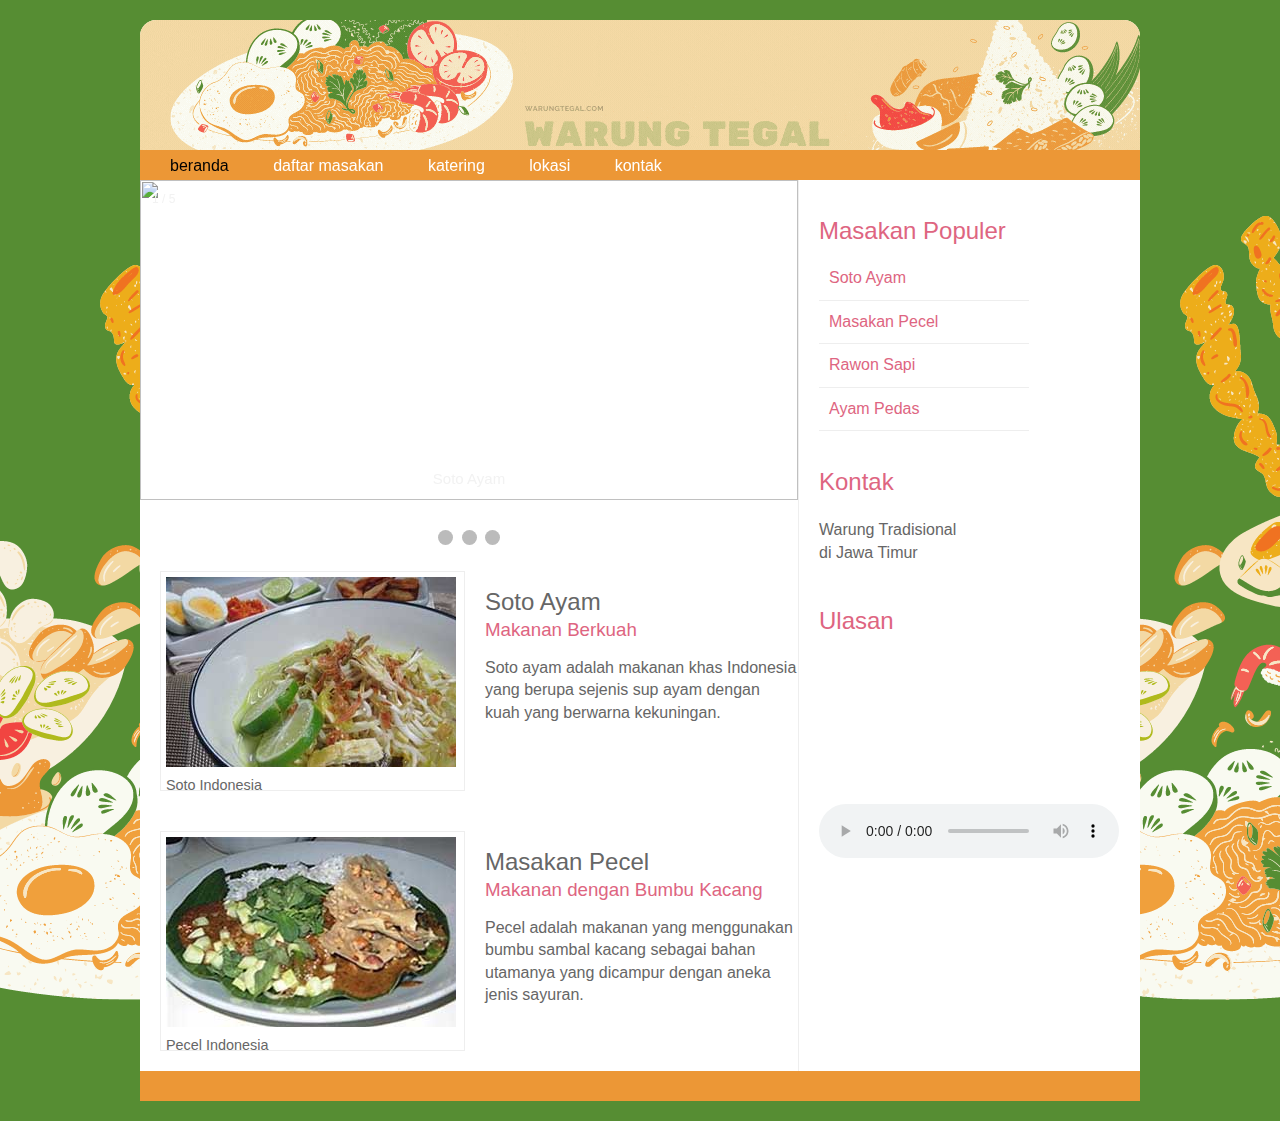
==== index.html @ 9aaefb10 "init tugas ke-3 pweb" ====
<!DOCTYPE html>
<html>

<head>
	<title>Web Warung Tegal</title>
	<link rel="stylesheet" href="style.css">

	<!--[if lt IE 9]>
		<script src="http://html5shiv.googlecode.com/svn/trunk/html5.js"></script>
		<![endif]-->
</head>

<body>
	<div class="wrapper">
		<header>
			<h1>Warung Tegal</h1>
			<nav>
				<ul>
					<li><a href="index.html" class="current">beranda</a></li>
					<li><a href="daftar.html">daftar masakan</a></li>
					<li><a href="katering.html">katering</a></li>
					<li><a href="tentang.html">lokasi</a></li>
					<li><a href="kontak.html">kontak</a></li>
				</ul>
			</nav>
		</header>
		<section class="courses">
			<div class="slideshow-container">

				<!-- Full-width images with number and caption text -->
				<div class="mySlides fade">
					<div class="numbertext">1 / 5</div>
					<img width="658" height="320"
						src="https://www.masakapahariini.com/wp-content/uploads/2019/11/shutterstock_1469046305.jpg"
						style="width:100%">
					<div class="text">Soto Ayam</div>
				</div>

				<div class="mySlides fade">
					<div class="numbertext">2 / 5</div>
					<img src="https://asset.kompas.com/crops/etxkCgz_0N5ZbdP6YGJScpobPVk=/60x23:959x622/750x500/data/photo/2020/11/05/5fa3f16d9c1cf.jpg"
						width="658" height="320" style="width:100%">
					<div class="text">Masakan Pecel</div>
				</div>

				<div class="mySlides fade">
					<div class="numbertext">3 / 5</div>
					<img src="				https://selerasa.com/wp-content/uploads/2018/11/resep-rawon-daging-asli-1200x720.jpg"
						width="658" height="320" style="width:100%">
					<div class="text">Rawon Sapi</div>
				</div>

				<div class="mySlides fade">
					<div class="numbertext">4 / 5</div>
					<img src="http://kbu-cdn.com/dk/wp-content/uploads/ayam-masak-pedas.jpg" width="658" height="320"
						style="width:100%">
					<div class="text">Ayam Pedas</div>
				</div>


				<div class="mySlides fade">
					<div class="numbertext">5 / 5</div>
					<!-- <img src="img3.jpg" style="width:100%"> -->
					<iframe width="658" height="320" src="https://www.youtube.com/embed/mFZhxwlce-E"
						title="YouTube video player" frameborder="0"
						allow="accelerometer; autoplay; clipboard-write; encrypted-media; gyroscope; picture-in-picture"
						allowfullscreen></iframe>
					<div class="text">Coba Ini!</div>
				</div>

				<!-- Next and previous buttons -->
				<a class="prev" onclick="plusSlides(-1)">&#10094;</a>
				<a class="next" onclick="plusSlides(1)">&#10095;</a>
			</div>
			<br>

			<!-- The dots/circles -->
			<div style="text-align:center">
				<span class="dot" onclick="currentSlide(1)"></span>
				<span class="dot" onclick="currentSlide(2)"></span>
				<span class="dot" onclick="currentSlide(3)"></span>
			</div>
			<article>
				<figure>
					<img src="images/soto.jpg" alt="soto" />
					<figcaption>Soto Indonesia</figcaption>
				</figure>
				<hgroup>
					<h2>Soto Ayam</h2>
					<h3>Makanan Berkuah</h3>
				</hgroup>
				<p>Soto ayam adalah makanan khas Indonesia yang berupa sejenis sup ayam dengan kuah yang berwarna
					kekuningan.</p>
			</article>
			<article>
				<figure>
					<img src="images/pecel.jpg" alt="pecel" />
					<figcaption>Pecel Indonesia</figcaption>
				</figure>
				<hgroup>
					<h2>Masakan Pecel</h2>
					<h3>Makanan dengan Bumbu Kacang</h3>
				</hgroup>
				<p>Pecel adalah makanan yang menggunakan bumbu sambal kacang sebagai bahan utamanya yang dicampur dengan
					aneka jenis sayuran.</p>
			</article>
		</section>

		<!-- <aside>

				
			</aside> -->
		<aside>
			<section class="popular-recipes">
				<h2>Masakan Populer</h2>
				<a href="http://localhost">Soto Ayam</a>
				<a href="http://localhost">Masakan Pecel</a>
				<a href="https://www.masakapahariini.com/resep/resep-rawon-daging/">Rawon Sapi</a>
				<a href="https://cookpad.com/id/resep/6334428-ayam-pedas-khas-banyuwangi">Ayam Pedas</a>
			</section>
			<section class="contact-details">
				<h2>Kontak</h2>
				<p>Warung Tradisional<br />
					di Jawa Timur
			</section>
			<section>
				<h2>Ulasan</h2>
				<iframe src="https://www.youtube.com/embed/GymsenHh66E"
					title="YouTube video player" frameborder="0"
					allow="accelerometer; autoplay; clipboard-write; encrypted-media; gyroscope; picture-in-picture"
					allowfullscreen></iframe>
			</section>
			<section>
				<audio controls autoplay>
					<source src="sfx.mp3" type="audio/mpeg">
					Your browser does not support the audio element.
				</audio>
			</section>
		</aside>
		<footer>

		</footer>
	</div><!-- .wrapper -->
	<script>
		var slideIndex = 1;
		showSlides(slideIndex);

		// Next/previous controls
		function plusSlides(n) {
			showSlides(slideIndex += n);
		}

		// Thumbnail image controls
		function currentSlide(n) {
			showSlides(slideIndex = n);
		}

		function showSlides(n) {
			var i;
			var slides = document.getElementsByClassName("mySlides");
			if (n > slides.length) { slideIndex = 1 }
			if (n < 1) { slideIndex = slides.length }
			for (i = 0; i < slides.length; i++) {
				slides[i].style.display = "none";
			}
			slides[slideIndex - 1].style.display = "block";
		}
	</script>
</body>

</html>
---- style.css ----
header,
section,
aside,
nav,
article,
figure,
figcaption {
    display: block;
}

body {
    color: #666666;
    background-color: #f9f8f6;
    background-image: url("images/background.png");
    background-position: top;
    font-family: "Goudy Bookletter 1911", sans-serif;
    line-height: 1.4em;
    margin: 0px;

}

header {
    border-radius: 1rem;
}

.wrapper {
    width: 1000px;
    margin: 20px auto 20px auto;
    /* border: 2px solid  */
    background-color: #ffffff;
    border-radius: 1rem;
}

header {
    height: 160px;
    background-image: url(images/header.gif.gif);
}

h1 {
    text-indent: -9999px;
    width: 940px;
    height: 130px;
    margin: 0px;
}

nav,
footer {
    clear: both;
    color: #ffffff;
    background-color: #ec9736;
    height: 30px;
}

nav ul {
    margin: 0px;
    padding: 5px 0px 5px 30px;
}

nav li {
    display: inline;
    margin-right: 40px;
}

nav li a {
    color: #ffffff;
}

nav li a:hover,
nav li a.current {
    color: #000000;
}

section.courses {
    float: left;
    width: 659px;
    border-right: 1px solid #eeeeee;
}

section.courses-daftar{
    float: left;
    width: 659px;
    /* border-right: 1px solid #eeeeee; */
}

article {
    clear: both;
    overflow: auto;
    width: 100%;
}

hgroup {
    margin-top: 40px;
}

figure {
    float: left;
    width: 305px;
    height: 220px;
    padding: 5px;
    margin: 20px;
    border: 1px solid #eeeeee;
}

figcaption {
    font-size: 90%;
    text-align: left;
}

aside {
    width: 230px;
    float: left;
    padding: 0px 0px 0px 20px;
}

aside section a {
    display: block;
    padding: 10px;
    border-bottom: 1px solid #eeeeee;
}

aside section a:hover {
    color: #985d6a;
    background-color: #efefef;
}

a {
    color: #de6581;
    text-decoration: none;
}

h1,
h2,
h3 {
    font-weight: normal;
}

h2 {
    margin: 10px 0px 5px 0px;
    padding: 0px;
}

h3 {
    margin: 0px 0px 10px 0px;
    color: #de6581;
}

aside h2 {
    padding: 30px 0px 10px 0px;
    color: #de6581;
}

footer {
    font-size: 80%;
    padding: 7px 0px 0px 20px;
}

* {
    box-sizing: border-box
}

/* Slideshow container */
.slideshow-container {
    max-width: 1000px;
    position: relative;
    margin: auto;
}

/* Hide the images by default */
.mySlides {
    display: none;
}

/* Next & previous buttons */
.prev,
.next {
    cursor: pointer;
    position: absolute;
    top: 50%;
    width: auto;
    margin-top: -22px;
    padding: 16px;
    color: white;
    font-weight: bold;
    font-size: 18px;
    transition: 0.6s ease;
    border-radius: 0 3px 3px 0;
    user-select: none;
}

/* Position the "next button" to the right */
.next {
    right: 0;
    border-radius: 3px 0 0 3px;
}

/* On hover, add a black background color with a little bit see-through */
.prev:hover,
.next:hover {
    background-color: rgba(0, 0, 0, 0.8);
}

/* Caption text */
.text {
    color: #f2f2f2;
    font-size: 15px;
    padding: 8px 12px;
    position: absolute;
    bottom: 8px;
    width: 100%;
    text-align: center;
}

/* Number text (1/3 etc) */
.numbertext {
    color: #f2f2f2;
    font-size: 12px;
    padding: 8px 12px;
    position: absolute;
    top: 0;
}

/* The dots/bullets/indicators */
.dot {
    cursor: pointer;
    height: 15px;
    width: 15px;
    margin: 0 2px;
    background-color: #bbb;
    border-radius: 50%;
    display: inline-block;
    transition: background-color 0.6s ease;
}

.active,
.dot:hover {
    background-color: #717171;
}

/* Fading animation */
.fade {
    -webkit-animation-name: fade;
    -webkit-animation-duration: 1.5s;
    animation-name: fade;
    animation-duration: 1.5s;
}

@-webkit-keyframes fade {
    from {
        opacity: .4
    }

    to {
        opacity: 1
    }
}

@keyframes fade {
    from {
        opacity: .4
    }

    to {
        opacity: 1
    }
}

/* Style inputs with type="text", select elements and textareas */
input[type=text], select, textarea {
    width: 100%; /* Full width */
    padding: 12px; /* Some padding */ 
    border: 1px solid #ccc; /* Gray border */
    border-radius: 4px; /* Rounded borders */
    box-sizing: border-box; /* Make sure that padding and width stays in place */
    margin-top: 6px; /* Add a top margin */
    margin-bottom: 16px; /* Bottom margin */
    resize: vertical /* Allow the user to vertically resize the textarea (not horizontally) */
  }
  
  /* Style the submit button with a specific background color etc */
  input[type=submit] {
    background-color: #04AA6D;
    color: white;
    padding: 12px 20px;
    border: none;
    border-radius: 4px;
    cursor: pointer;
  }
  
  /* When moving the mouse over the submit button, add a darker green color */
  input[type=submit]:hover {
    background-color: #45a049;
  }
  
  /* Add a background color and some padding around the form */
  .container {
    border-radius: 5px;
    background-color: #f2f2f2;
    padding: 20px;
  }
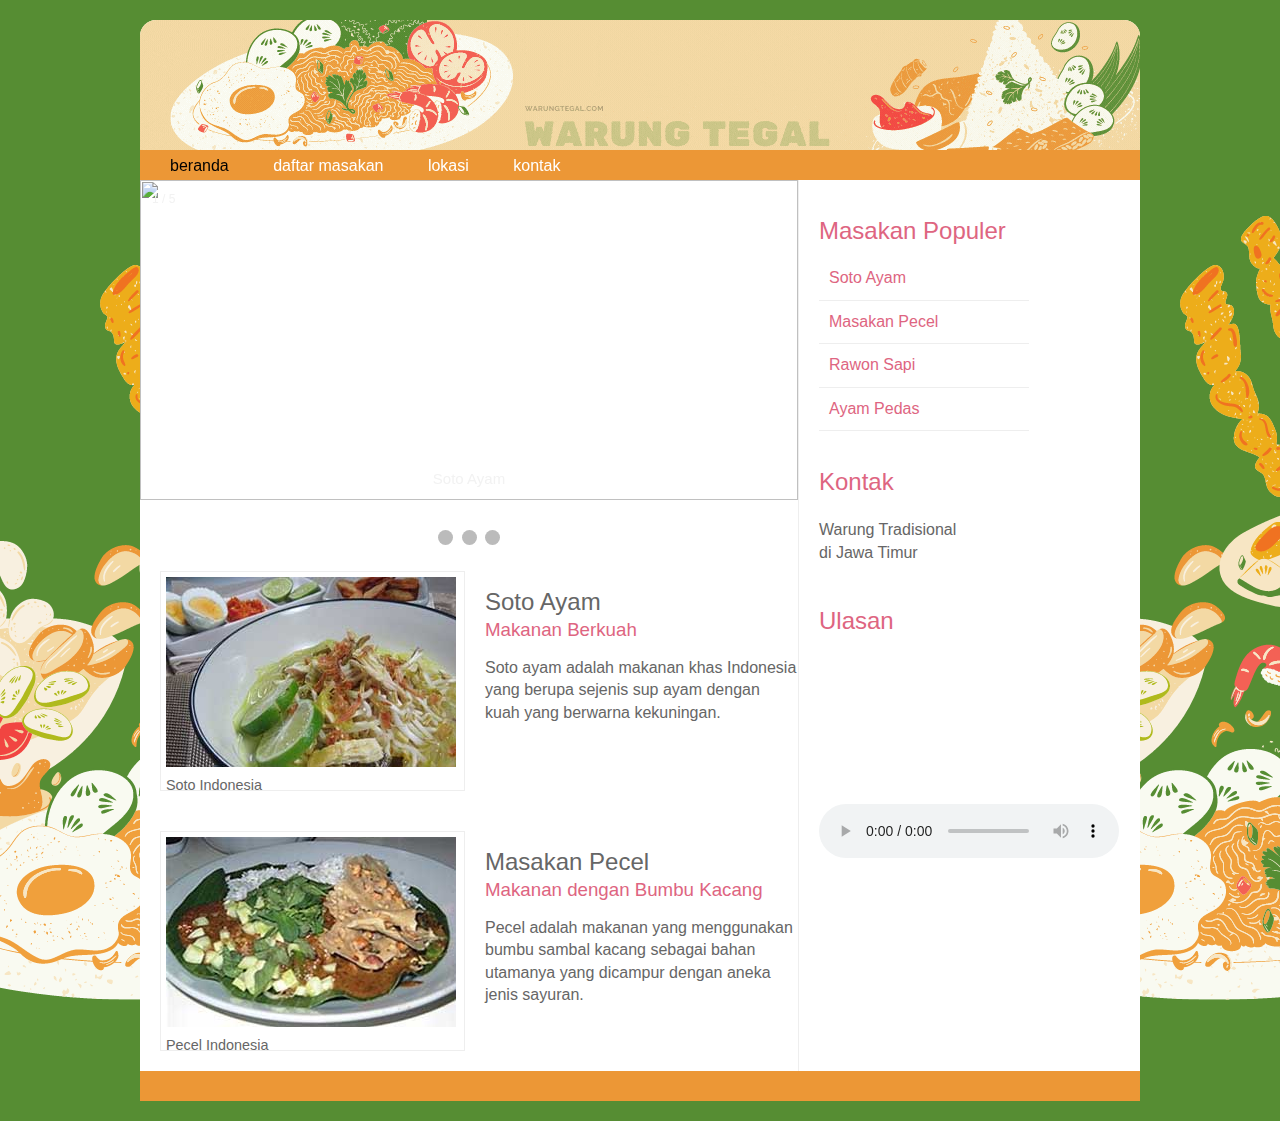
==== commit 32632ed6: "editing some new parts" ====
--- a/index.html
+++ b/index.html
@@ -18,7 +18,6 @@
 				<ul>
 					<li><a href="index.html" class="current">beranda</a></li>
 					<li><a href="daftar.html">daftar masakan</a></li>
-					<li><a href="katering.html">katering</a></li>
 					<li><a href="tentang.html">lokasi</a></li>
 					<li><a href="kontak.html">kontak</a></li>
 				</ul>
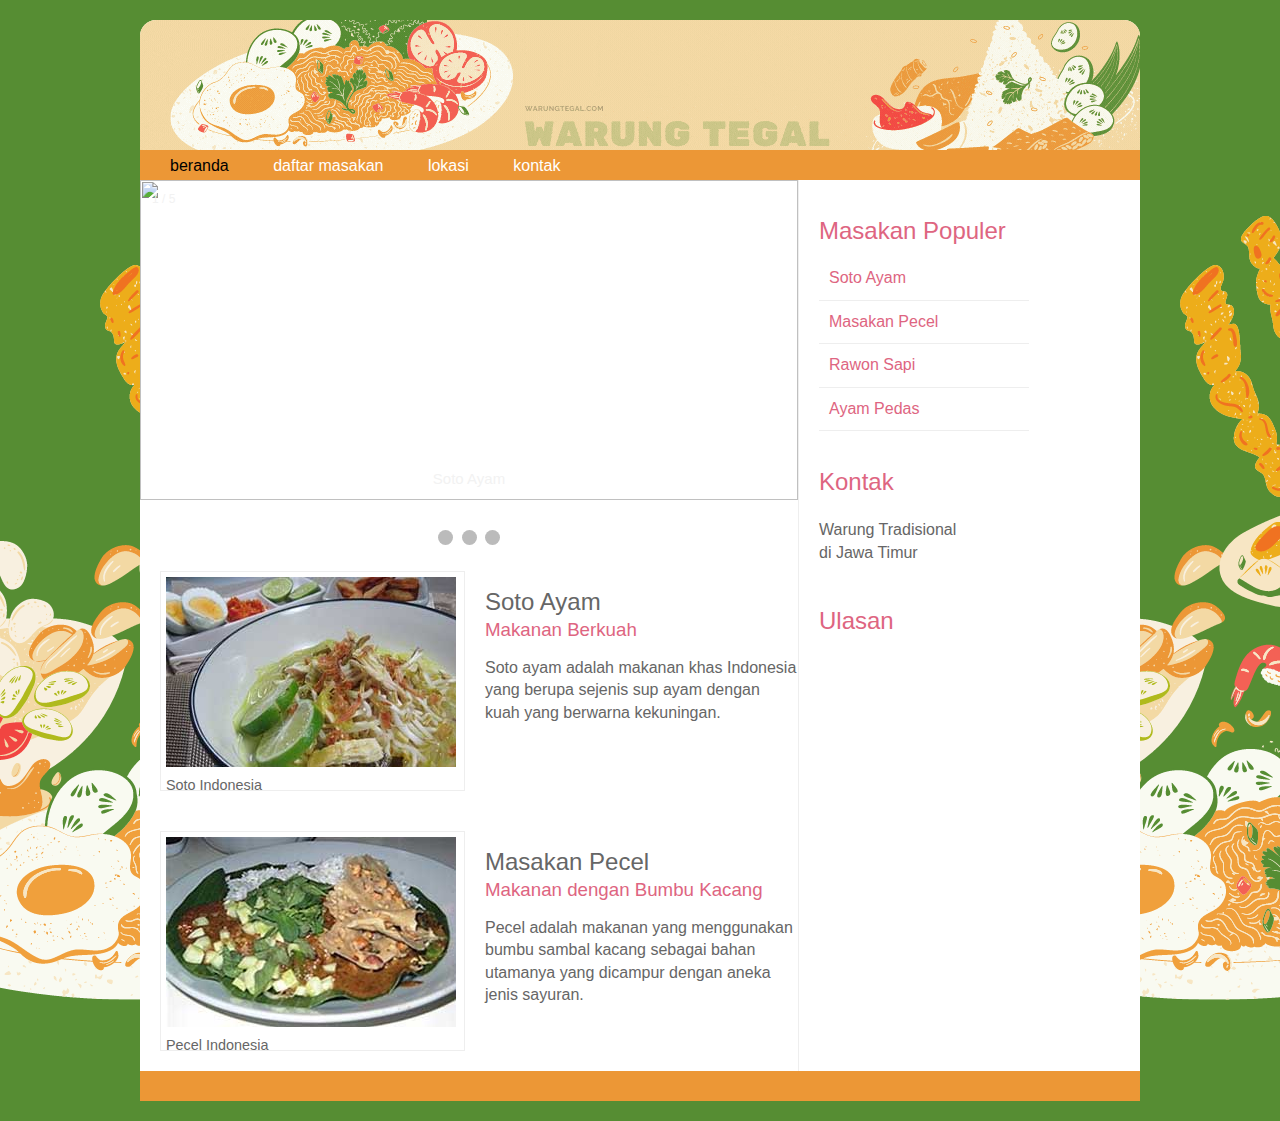
==== commit cd98fba0: "fix" ====
--- a/index.html
+++ b/index.html
@@ -129,12 +129,6 @@
 					allow="accelerometer; autoplay; clipboard-write; encrypted-media; gyroscope; picture-in-picture"
 					allowfullscreen></iframe>
 			</section>
-			<section>
-				<audio controls autoplay>
-					<source src="sfx.mp3" type="audio/mpeg">
-					Your browser does not support the audio element.
-				</audio>
-			</section>
 		</aside>
 		<footer>
 
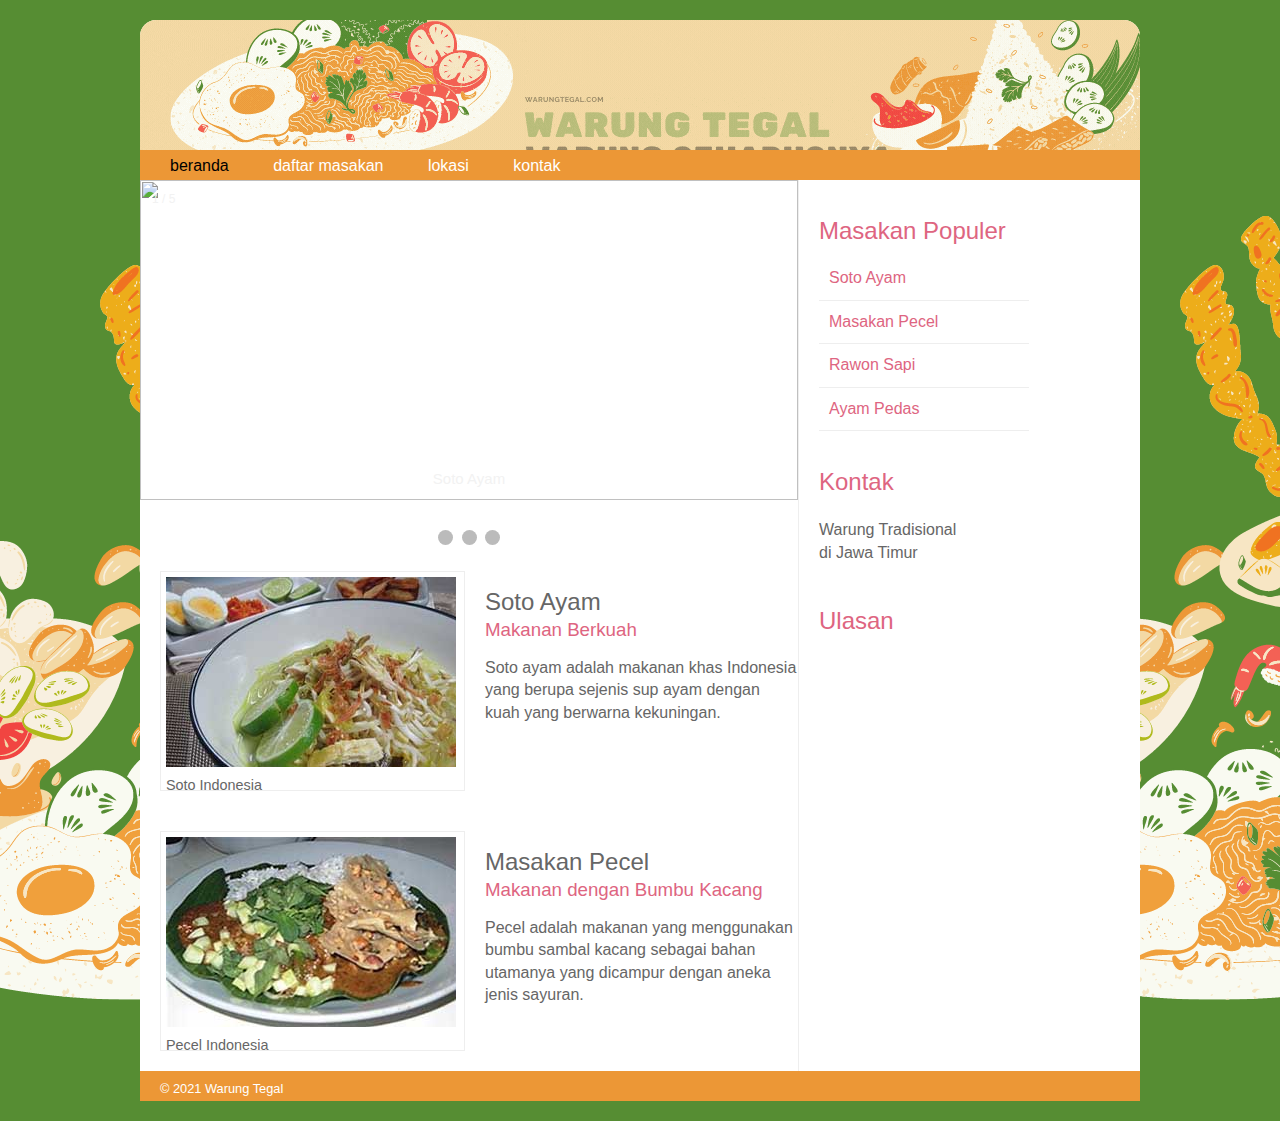
==== commit 60dbc3fb: "beneran fix" ====
--- a/index.html
+++ b/index.html
@@ -1,13 +1,11 @@
 <!DOCTYPE html>
-<html>
-
+<html lang="en">
 <head>
-	<title>Web Warung Tegal</title>
+    <meta charset="UTF-8">
+    <meta http-equiv="X-UA-Compatible" content="IE=edge">
+    <meta name="viewport" content="width=device-width, initial-scale=1.0">
+    <title>Warung Tegal</title>
 	<link rel="stylesheet" href="style.css">
-
-	<!--[if lt IE 9]>
-		<script src="http://html5shiv.googlecode.com/svn/trunk/html5.js"></script>
-		<![endif]-->
 </head>
 
 <body>
@@ -131,7 +129,7 @@
 			</section>
 		</aside>
 		<footer>
-
+			&copy; 2021 Warung Tegal
 		</footer>
 	</div><!-- .wrapper -->
 	<script>
